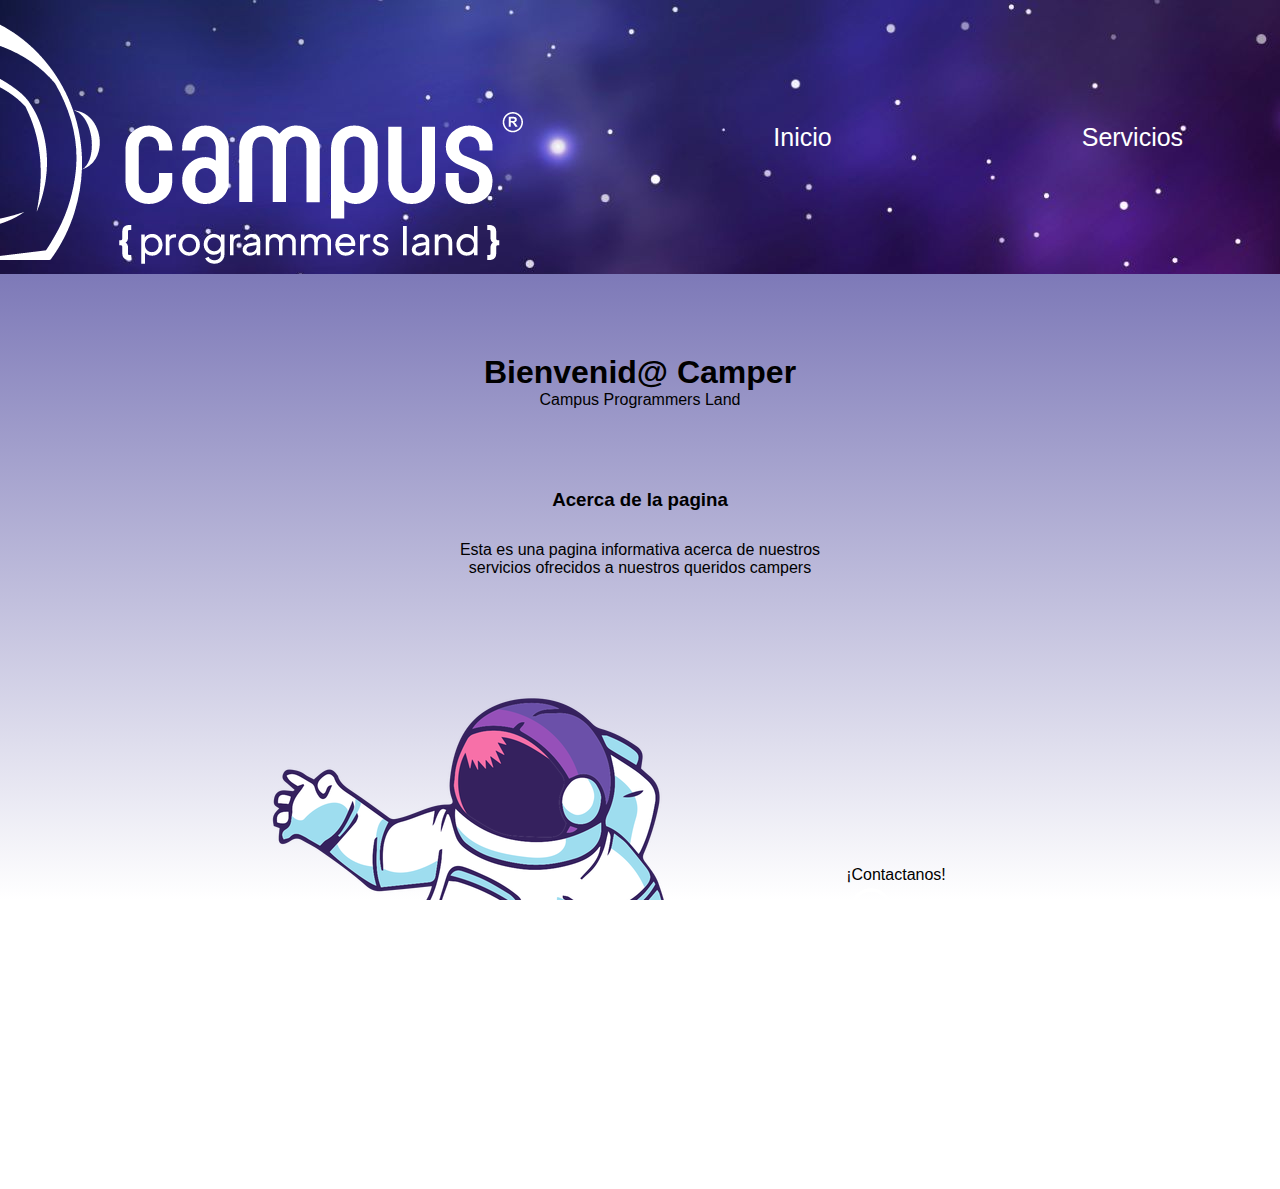
==== index.html @ dd6124ae "CampusEngine" ====
<!DOCTYPE html>
<html lang="en">
<head>
    <meta charset="UTF-8">
    <meta http-equiv="X-UA-Compatible" content="IE=edge">
    <meta name="viewport" content="width=device-width, initial-scale=1.0">
    <link rel="stylesheet" href="/style.css">
    <link rel="stylesheet" href="/apps/apps.css">

    
    <title>CampersEngine</title>

   
</head>
<body>
<nav>
    <section class="container1">
        <img id="logo" src="/images/logoWhite.png" alt="">
        <a class="alink" href="index.html">Inicio</a>
        <a class="alink" href="servicios/index.html">Servicios</a>
        <a class="alink" href="soporte/index.html">Soporte</a>
    </section>
</nav>


<section>
    <div class="first-message">
        <h1 class="first-message">Bienvenid@ Camper</h1> 
        <p>Campus Programmers Land</p>
        <h3 class="first-message">Acerca de la pagina</h3>
    </div>
    <div class="homepage">
        <p>Esta es una pagina informativa acerca de nuestros servicios ofrecidos a nuestros queridos campers</p>
    </div>
    
</section>

<section class="team-container">
    <img src="images/Space astronaut cartoon.png" alt="">
    <div class="contact-info-container">
        <p class="contactanos">¡Contactanos!</p>
        <div class="">
            <div class="">
                <img src="images/whatsapp.svg" alt="">
                <a href="#">+57 311 8807659</a>
            </div>
            <div class="">
                <img src="images/twitter.svg" alt="">
                <a href="#">@CampusLatam</a>
            </div>
            <div class="">
                <img src="images/facebookF.svg" alt="">
                <a href="#">@Campusland</a>
            </div>
            <div class="">
                <img src="images/instagram.svg" alt="">
                <a href="#">@campusdevelopers</a>
            </div>
                
            </div>
        </div>
    </div>
</section>

<script src="js/db.js"></script>
</body>
</html>
---- style.css ----
*{
    margin: 0;
}
@keyframes fadeInAnimation {
    0% {
        opacity: 0;
    }
    100% {
        opacity: 1;
     }
}
html{
    min-height: 100%;
    overflow: hidden;
    height: 100%;

    
}
body{
    font-family:'Trebuchet MS', 'Lucida Sans Unicode', 'Lucida Grande', 'Lucida Sans', Arial, sans-serif;
    animation: 0.25s ease-out 0s 1 fadeInAnimation;    
    background: rgb(255,255,255);
    background: linear-gradient(0deg, rgba(255,255,255,1) 0%, rgba(33, 26, 133, 0.838) 100%);
    overflow: auto;
    height: 100%;
}


nav{
    width: 100%;
}



/* nav children style*/
.container1{
    background-image: url(/images/XiP3qS0.jpg);
    padding: 10px;
    display: flex;
    flex-direction: row;
    margin: 0;
    text-align: center;
    justify-content: center;
    gap: 250px;
    flex-wrap:nowrap;
    width:100%;
    font-size: 25px;

}
.alink{
    display: flex;
    color: rgb(255, 255, 255);
    text-decoration: none;
    justify-content: center;
    background-size: cover;
    background: scroll;
    height: inherit;
    border-radius: 10px;
    align-items: center;
    
    
}

.alink:hover{
    background-color:rgb(90, 94, 224);
    cursor: pointer;
}



/* subtitulos */
.first-message{
    text-align: center;
    display: flex;
    justify-content: center;
    align-items: center;
    flex-direction: column;
    text-align: center;
}
.first-message h1{
    margin-top: 60px;
}
.first-message h3{
    margin-top: 60px;
}
.homepage{
    display: flex;
    margin-top: 20px;
    text-align: center;
    justify-content: center;
    flex-direction: row;
}
.homepage p{
    align-items: center;
    width: 50%;
}



/* seccion de contactar */
.contactanos{
    margin-top: 100px;
    display: flex;
    text-align: center;
    justify-content: center;
    flex-direction: row;
    gap: 100px;
    margin-right: 150px;
}
.contactanos a{
    margin-top: 10px;
}
.social{
    display: flex;
    flex-direction: row;
}
.social a{
    text-decoration: none;
}
.contact-info{
    margin-top: 50px;
}
.contact-info-container img{
    height: 50px;
}
.team-container{
    display: flex;
    flex-direction: row;
    align-items: center;
    justify-content: center;
    gap: 150px;
    margin-top: 100px;
}

@media (max-width: 1366px){

    .homepage p{

        width: 50%;
    }
    .first-message h1{
        margin-top: 60px;
    }
    .first-message h3{
        margin-top: 60px;
    }
    .homepage{
        margin-top: 20px;

    }
}
@media (max-width: 1920px){

    .homepage p{
        width: 30%;
    }
    .first-message h1{
        margin-top: 80px;
    }
    .first-message h3{
        margin-top: 80px;
    }
    .homepage{
        
        margin-top: 30px;

    }
}
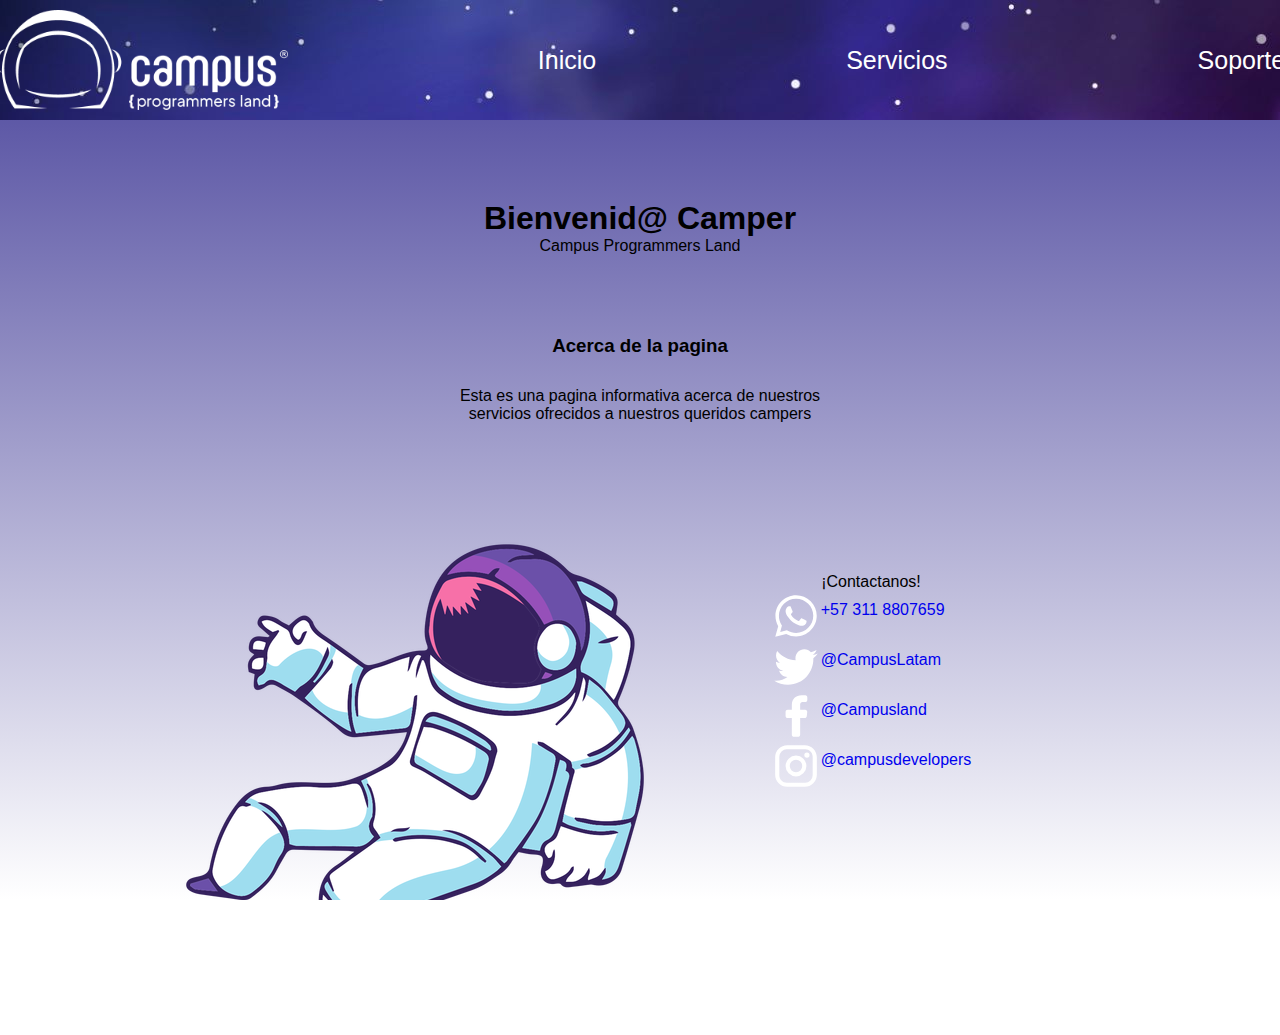
==== commit e4018cfd: "CampusEngine" ====
--- a/index.html
+++ b/index.html
@@ -4,8 +4,8 @@
     <meta charset="UTF-8">
     <meta http-equiv="X-UA-Compatible" content="IE=edge">
     <meta name="viewport" content="width=device-width, initial-scale=1.0">
-    <link rel="stylesheet" href="/style.css">
-    <link rel="stylesheet" href="/apps/apps.css">
+    <link rel="stylesheet" href="./style.css">
+    <link rel="stylesheet" href="./apps/apps.css">
 
     
     <title>CampersEngine</title>
@@ -14,11 +14,11 @@
 </head>
 <body>
 <nav>
-    <section class="container1">
-        <img id="logo" src="/images/logoWhite.png" alt="">
-        <a class="alink" href="index.html">Inicio</a>
-        <a class="alink" href="servicios/index.html">Servicios</a>
-        <a class="alink" href="soporte/index.html">Soporte</a>
+    <section class="container1" style="height: 100px; width: auto;">
+        <img id="logo" src="./images/logoWhite.png" alt="">
+        <a class="alink" href="./index.html">Inicio</a>
+        <a class="alink" href="./servicios/index.html">Servicios</a>
+        <a class="alink" href="./soporte/index.html">Soporte</a>
     </section>
 </nav>
 
@@ -35,33 +35,31 @@
     
 </section>
 
-<section class="team-container">
+<section class="contactanos">
     <img src="images/Space astronaut cartoon.png" alt="">
-    <div class="contact-info-container">
-        <p class="contactanos">¡Contactanos!</p>
-        <div class="">
-            <div class="">
+    <div class="">
+        <div class="contact-info contact-info-container">
+            <p class="">¡Contactanos!</p>
+            <div class="social">
                 <img src="images/whatsapp.svg" alt="">
-                <a href="#">+57 311 8807659</a>
+                <a href="https://www.whatsapp.com/?lang=es">+57 311 8807659</a>
             </div>
-            <div class="">
+            <div class="social">
                 <img src="images/twitter.svg" alt="">
-                <a href="#">@CampusLatam</a>
+                <a href="https://twitter.com/?lang=es">@CampusLatam</a>
             </div>
-            <div class="">
+            <div class="social">
                 <img src="images/facebookF.svg" alt="">
-                <a href="#">@Campusland</a>
+                <a href="https://www.facebook.com/">@Campusland</a>
             </div>
-            <div class="">
+            <div class="social">
                 <img src="images/instagram.svg" alt="">
-                <a href="#">@campusdevelopers</a>
+                <a href="https://www.instagram.com/">@campusdevelopers</a>
             </div>
-                
-            </div>
-        </div>
+        </div>      
     </div>
 </section>
 
-<script src="js/db.js"></script>
+<script src="./js/db.js"></script>
 </body>
 </html>--- a/style.css
+++ b/style.css
@@ -34,7 +34,7 @@
 
 /* nav children style*/
 .container1{
-    background-image: url(/images/XiP3qS0.jpg);
+    background-image: url(./images/XiP3qS0.jpg);
     padding: 10px;
     display: flex;
     flex-direction: row;
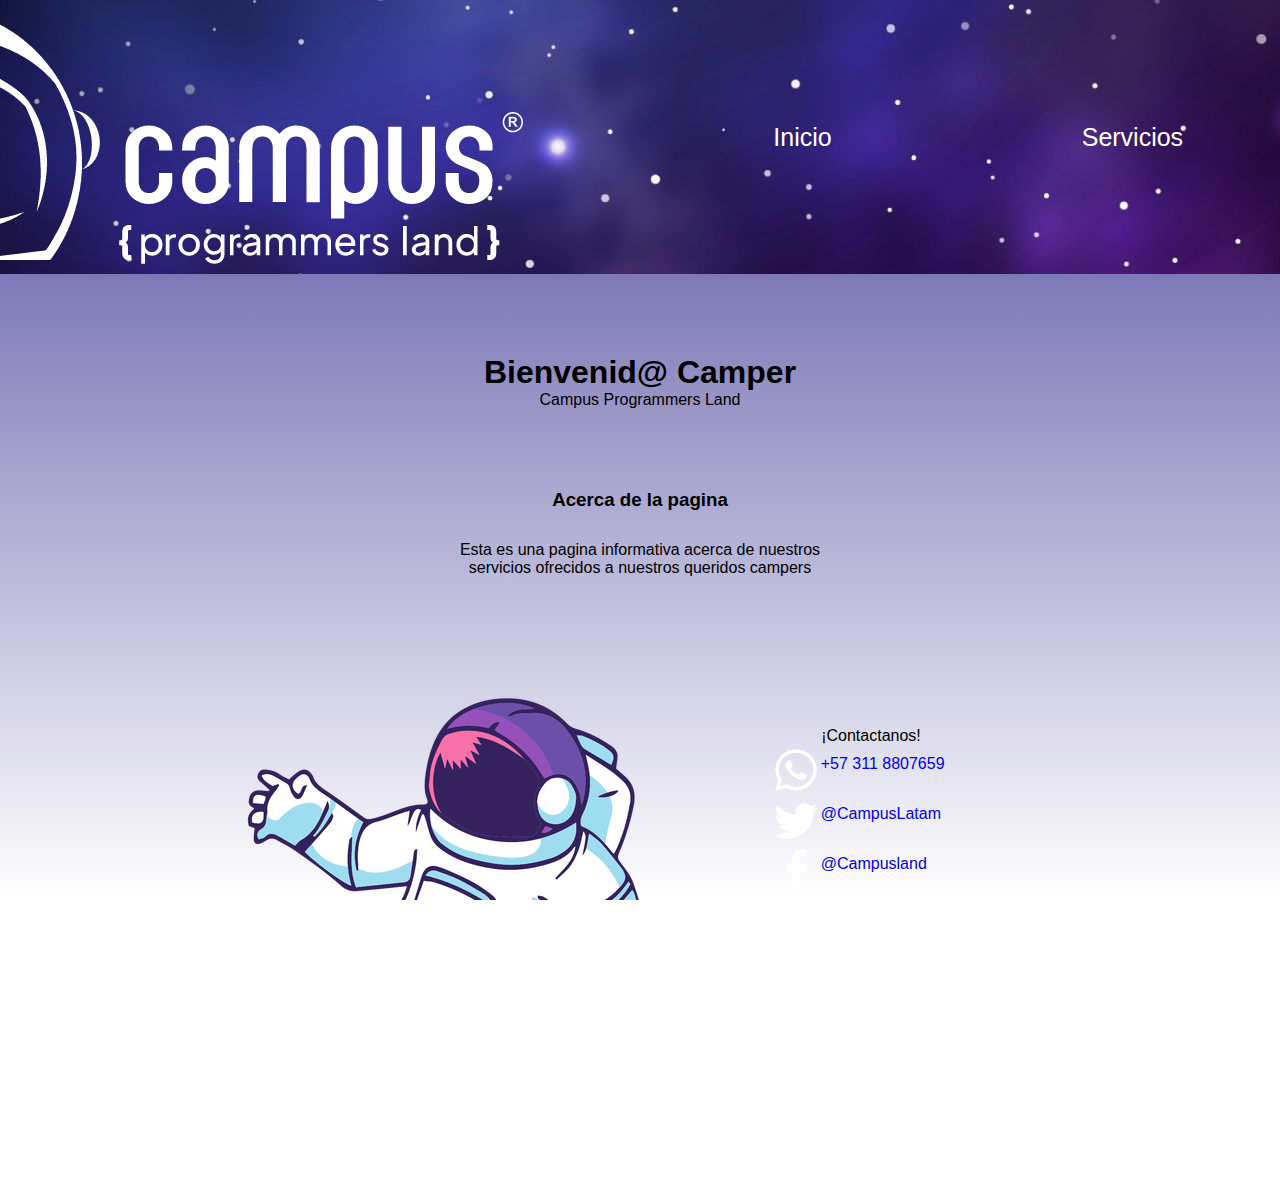
==== commit d02b1571: "Merge branch 'master' of https://github.com/JoseFernandoPradaDiazCAMPUS/CampusEngine" ====
--- a/index.html
+++ b/index.html
@@ -4,8 +4,8 @@
     <meta charset="UTF-8">
     <meta http-equiv="X-UA-Compatible" content="IE=edge">
     <meta name="viewport" content="width=device-width, initial-scale=1.0">
-    <link rel="stylesheet" href="./style.css">
-    <link rel="stylesheet" href="./apps/apps.css">
+    <link rel="stylesheet" href="style.css">
+    <link rel="stylesheet" href="apps/apps.css">
 
     
     <title>CampersEngine</title>
@@ -14,7 +14,7 @@
 </head>
 <body>
 <nav>
-    <section class="container1" style="height: 100px; width: auto;">
+    <section class="container1">
         <img id="logo" src="./images/logoWhite.png" alt="">
         <a class="alink" href="./index.html">Inicio</a>
         <a class="alink" href="./servicios/index.html">Servicios</a>
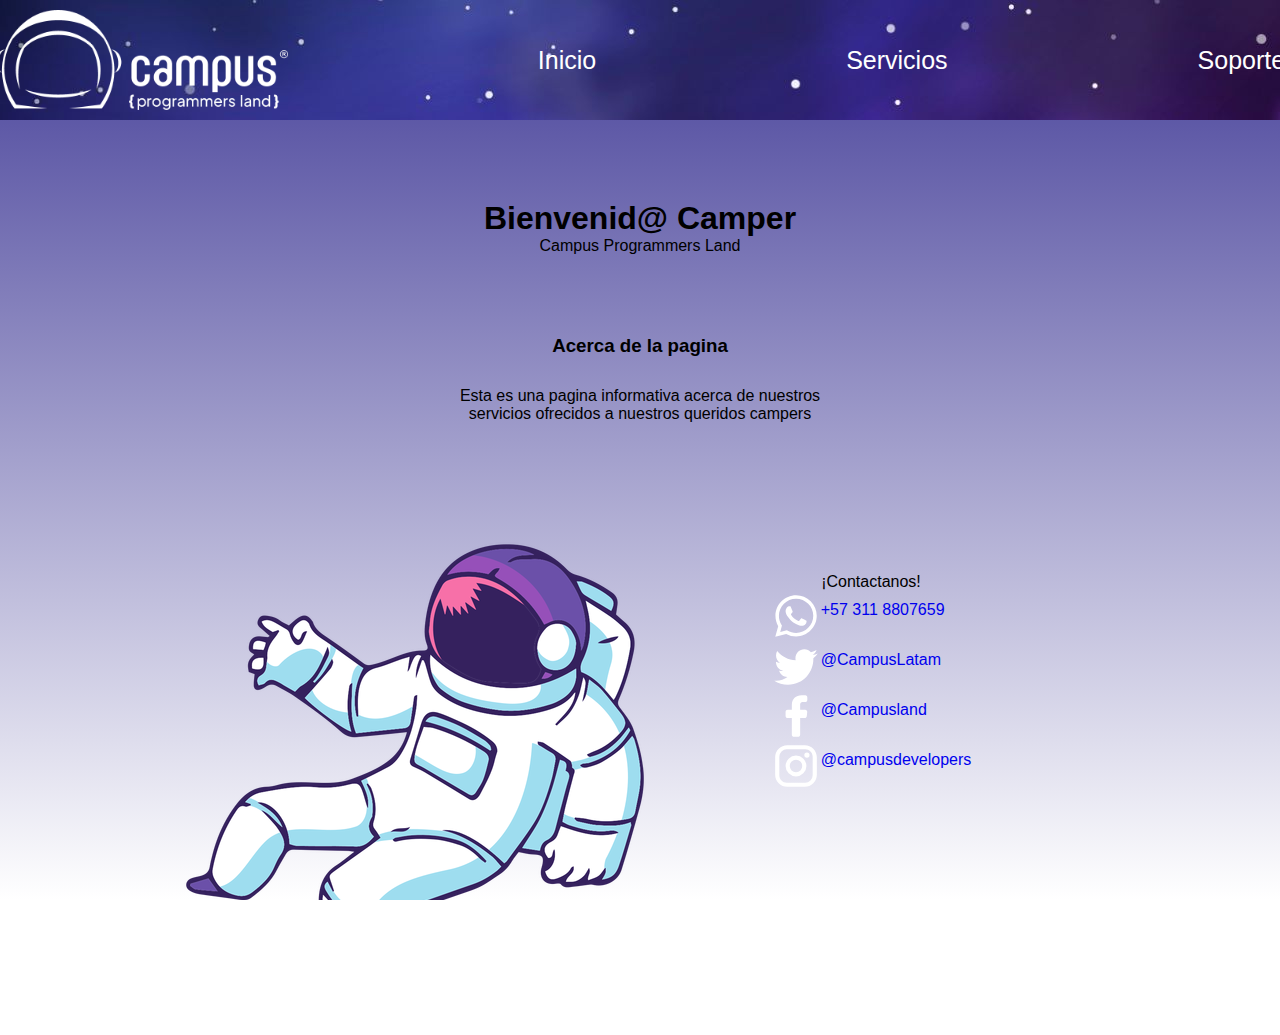
==== commit d427e7cb: "inicio" ====
--- a/index.html
+++ b/index.html
@@ -14,7 +14,7 @@
 </head>
 <body>
 <nav>
-    <section class="container1">
+    <section class="container1" style="height: 100px; width: auto;">
         <img id="logo" src="./images/logoWhite.png" alt="">
         <a class="alink" href="./index.html">Inicio</a>
         <a class="alink" href="./servicios/index.html">Servicios</a>
